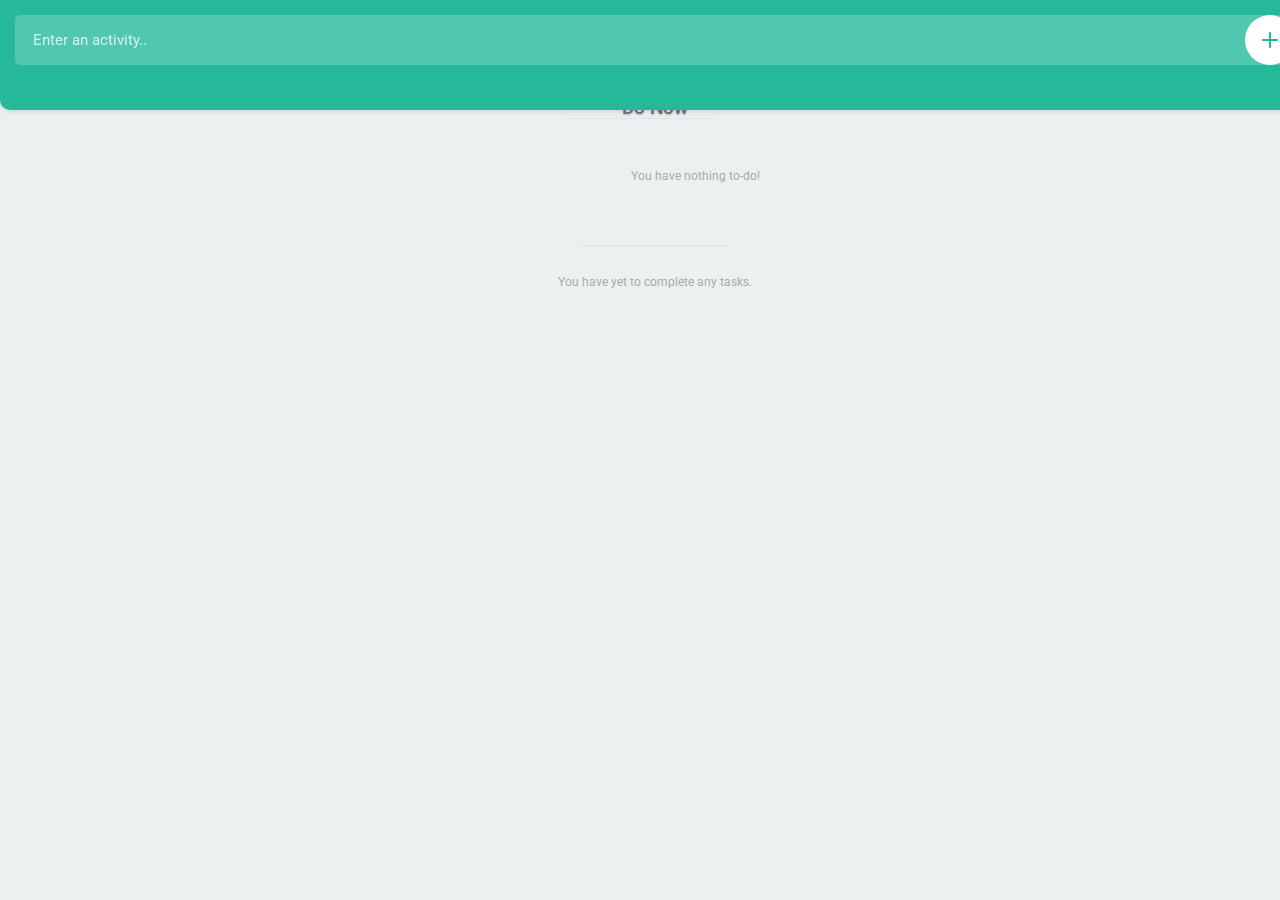
==== index.html @ c3f0b83d "Added list title" ====
<!DOCTYPE html>
<html>

<head>
    <meta charset="utf-8">
    <title>Todo List App</title>

    <!-- Roboto font embed -->
    <link href="https://fonts.googleapis.com/css?family=Roboto:400,500,700" rel="stylesheet">

    <!-- Stylesheets -->
    <link rel="stylesheet" type="text/css" href="resources/css/reset.min.css">
    <link rel="stylesheet" type="text/css" href="resources/css/style.css">

    <!-- JQuery -->
    <script src="https://ajax.googleapis.com/ajax/libs/jquery/3.2.1/jquery.min.js"></script>

    <!-- List Numeration Guide -->
    <!-- Do Now: todo1, completed1 -->
    <!-- Decide: todo2, completed2 -->
    <!-- Delegate: todo3, completed3 -->
    <!-- Later: todo4, completed4 -->

</head>

<body>
    <header>
        <input type="text" placeholder="Enter an activity.." id="item">
        <button id="add">
            <svg version="1.1" xmlns="http://www.w3.org/2000/svg" xmlns:xlink="http://www.w3.org/1999/xlink" x="0px" y="0px"viewBox="0 0 16 16" style="enable-background:new 0 0 16 16;" xml:space="preserve"><g><path class="fill" d="M16,8c0,0.5-0.5,1-1,1H9v6c0,0.5-0.5,1-1,1s-1-0.5-1-1V9H1C0.5,9,0,8.5,0,8s0.5-1,1-1h6V1c0-0.5,0.5-1,1-1s1,0.5,1,1v6h6C15.5,7,16,7.5,16,8z"/></g></svg>
        </button>
    </header>


    <div class="container">
        <h3 class="listTitle">Do Now</h3>

        <!-- Uncompleted tasks -->
        <ul class="todo" id="todo" list="todo1"></ul>


        <!-- Completed tasks -->
        <ul class="todo" id="completed" list="completed1"></ul>
    </div>




    <!-- JavaScripts -->
    <script src="resources/js/main.js">


    </script>
</body>

</html>
---- resources/css/style.css ----
@charset "UTF-8";
body {
    background: #edf0f1;
    padding: 80px 0 0 0;
}

body,
input,
button {
    font-family: 'Roboto', sans-serif;
}

h3.title {
    font-size: 22px;
    font-weight: 500;
    text-align: center;
}

h3.listTitle {
    font-size: 19px;
    font-weight: 500;
    color: #707272;
    text-align: center;
    text-shadow: 0px 1px 2px rgba(44, 62, 80, 0.30);
    margin-top: -7px;
}

.noFill {
    fill: none;
}

header {
    width: 100%;
    height: 80px;
    position: fixed;
    padding: 15px;
    top: 0;
    left: 0;
    z-index: 5;
    background: #25b99a;
    box-shadow: 0px 2px 4px rgba(44, 62, 80, 0.15);
    border-bottom-right-radius: 10px;
    border-bottom-left-radius: 10px;
}

header input {
    width: 100%;
    height: 50px;
    float: left;
    color: #fff;
    font-size: 15px;
    font-weight: 400;
    text-indent: 18px;
    padding: 0 60px 0 0;
    background: rgba(255, 255, 255, 0.2);
    border-top-left-radius: 5px;
    border-bottom-left-radius: 5px;
    border-top-right-radius: 25px;
    border-bottom-right-radius: 25px;
    border: 0px;
    box-shadow: none;
    outline: none;
    -webkit-appearance: none;
    -moz-appearance: none;
    -ms-appearance: none;
    -o-appearance: none;
    appearance: none;
}

header input::-webkit-input-placeholder {
    color: rgba(255, 255, 255, 0.75)
}

header input:-moz-input-placeholder {
    color: rgba(255, 255, 255, 0.75)
}

header input::-moz-input-placeholder {
    color: rgba(255, 255, 255, 0.75)
}

header input:-ms-input-placeholder {
    color: rgba(255, 255, 255, 0.75)
}

header button {
    width: 50px;
    height: 50px;
    position: absolute;
    top: 15px;
    right: 15px;
    z-index: 2;
    border-radius: 25px;
    background: #fff;
    border: 0px;
    box-shadow: none;
    outline: none;
    cursor: pointer;
}

header button svg {
    width: 16px;
    height: 16px;
    position: absolute;
    top: 50%;
    left: 50%;
    margin: -8px 0 0 -8px;
}

header button svg .fill {
    fill: #25b99a;
}

.container {
    width: 100%;
    float: left;
    padding: 15px;
}

ul.todo {
    width: 100%;
    float: left;
}

ul.title {
    width: 100%;
    float: left;
    text-align: center;
}

ul.item {
    width: 100%;
    float: left;
}

ul.todo li {
    width: 100%;
    min-height: 50px;
    float: left;
    font-size: 14px;
    font-weight: 500;
    color: #444;
    line-height: 22px;
    height: 50px;
    background: #fff;
    border-radius: 5px;
    position: relative;
    box-shadow: 0px 1px 2px rgba(44, 62, 80, 0.10);
    margin: 0 0 10px 0;
    padding: 14px 100px 0 14px;
}

ul.todo#todo li {
    top: 15px;
}

ul.item li {
    width: 100%;
    top: -15px;
    min-height: 50px;
    float: left;
    font-size: 14px;
    font-weight: 500;
    color: #444;
    line-height: 22px;
    height: 50px;
    background: #fff;
    border-radius: 5px;
    position: relative;
    box-shadow: 0px 1px 2px rgba(44, 62, 80, 0.10);
    margin: 0 0 10px 0;
    padding: 14px 100px 0 14px;
    z-index: 0;
}

ul.title li {
    width: 100%;
    min-height: 50px;
    float: left;
    font-size: 22px;
    font-weight: 500;
    color: #444;
    line-height: 22px;
    height: 55px;
    background: #fff;
    border-radius: 5px;
    position: relative;
    box-shadow: 0px 1px 2px rgba(44, 62, 80, 0.10);
    margin: 0 0 10px 0;
    padding: 15px 100px 15px;
    text-align: center;
    z-index: 1;
}

ul.todo li:last-of-type {
    margin: 0;
}

ul.todo li .buttons {
    width: 100px;
    height: 50px;
    position: absolute;
    top: 0;
    right: 0;
}

ul.todo li .buttons button {
    width: 50px;
    height: 50px;
    float: left;
    background: none;
    position: relative;
    border: 0px;
    box-shadow: none;
    outline: none;
    cursor: pointer;
    -webkit-appearance: none;
    -moz-appearance: none;
    -ms-appearance: none;
    -o-appearance: none;
    appearance: none;
}

ul.todo li .buttons button:last-of-type:before {
    content: '';
    width: 1px;
    height: 30px;
    position: absolute;
    top: 10px;
    left: 0;
    background: #edf0f1;
}

ul.todo li .buttons button svg {
    width: 22px;
    height: 22px;
    position: absolute;
    top: 50%;
    left: 50%;
    margin: -11px 0 0 -11px;
}

ul.todo li .buttons button.complete svg {
    border-radius: 11px;
    border: 1.4px solid #25b99a;
    -webkit-transition: background 0.2s ease;
    -moz-transition: background 0.2s ease;
    -ms-transition: background 0.2s ease;
    -o-transition: background 0.2s ease;
    transition: background 0.2s ease;
}

ul.todo#completed li .buttons button.complete svg {
    background: #25b99a;
    border: 0px;
}

ul.todo:not(#completed) li .buttons button.complete:hover svg {
    background: rgba(37, 185, 154, 0.75);
}

ul.todo:not(#completed) li .buttons button.complete:hover svg .fill {
    fill: #fff;
}

ul.todo#completed li .buttons button.complete svg .fill {
    fill: #fff;
}

ul.todo li .buttons button svg .fill {
    -webkit-transition: fill 0.2s ease;
    -moz-transition: fill 0.2s ease;
    -ms-transition: fill 0.2s ease;
    -o-transition: fill 0.2s ease;
    transition: fill 0.2s ease;
}

ul.todo li .buttons button.remove svg .fill {
    fill: #c0cecb;
}

ul.todo li .buttons button.remove:hover svg .fill {
    fill: #e85656;
}

ul.todo li .buttons button.complete svg .fill {
    fill: #25b99a;
}

ul.todo#completed {
    position: relative;
    padding: 60px 0 0 0;
}

ul.todo#completed:before {
    content: '';
    width: 150px;
    height: 1px;
    background: #d8e5e0;
    position: absolute;
    top: 30px;
    left: 50%;
    margin: 0 0 0 -75px;
}

ul.todo#todo:before {
    content: '';
    width: 150px;
    height: 1px;
    background: #d8e5e0;
    position: absolute;
    top: 118px;
    left: 50%;
    margin: 0 0 0 -75px;
}

ul.todo#todo:empty:after {
    content: 'You have nothing to-do!';
    margin: 15px 0 0 0;
}

ul.todo#completed:empty:after {
    content: 'You have yet to complete any tasks.';
}

ul.todo#todo:after,
ul.todo#completed:after {
    width: 100%;
    display: block;
    text-align: center;
    font-size: 12px;
    color: #aaa;
}
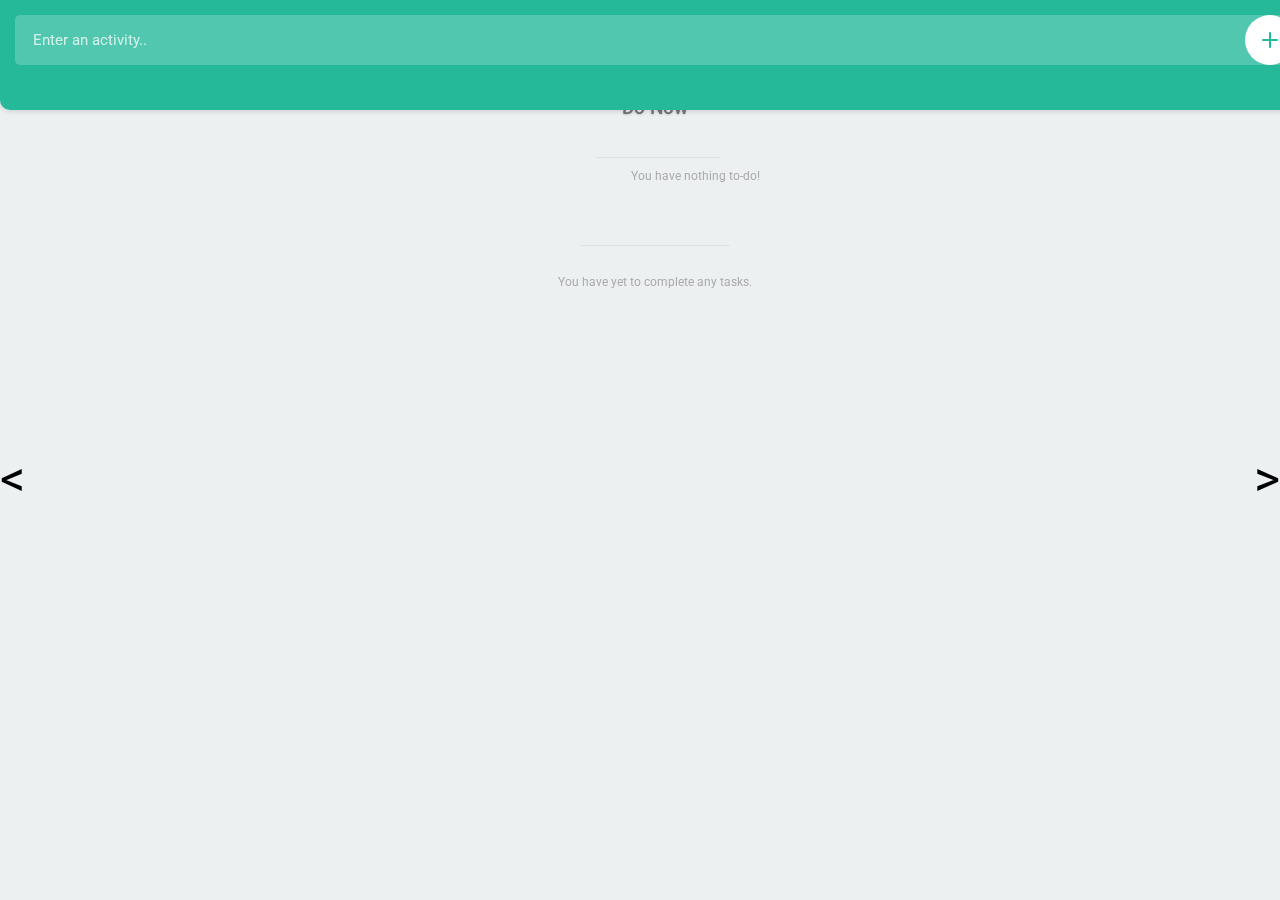
==== commit 876ae3fc: "Added swiping features" ====
--- a/index.html
+++ b/index.html
@@ -31,24 +31,58 @@
         </button>
     </header>
 
+    <div id='slider' class='swipe'>
+        <div class='swipe-wrap'>
+            <div class="container">
+                <h3 class="listTitle">Do Now</h3>
 
-    <div class="container">
-        <h3 class="listTitle">Do Now</h3>
-
-        <!-- Uncompleted tasks -->
-        <ul class="todo" id="todo" list="todo1"></ul>
+                <!-- Uncompleted tasks -->
+                <ul class="todo" id="todo" list="todo1"></ul>
 
 
-        <!-- Completed tasks -->
-        <ul class="todo" id="completed" list="completed1"></ul>
+                <!-- Completed tasks -->
+                <ul class="todo" id="completed" list="completed1"></ul>
+            </div>
+            <div class="container">
+                <h3 class="listTitle">Do Later</h3>
+
+                <!-- Uncompleted tasks -->
+                <ul class="todo" id="todo" list="todo1"></ul>
+
+
+                <!-- Completed tasks -->
+                <ul class="todo" id="completed" list="completed1"></ul>
+            </div>
+        </div>
     </div>
 
-
-
+    <div id="left-arrow" style="font-size: 50px; position: absolute; left: 0%; top: 50%; z-index: 1000;" onclick="javascript:window.mySwipe.prev();">
+        &lt;
+    </div>
+    <div id="right-arrow" style="font-size: 50px; position: absolute; right: 0%; top: 50%; z-index: 1000;" onclick="javascript:window.mySwipe.next();">
+        &gt;
+    </div>
 
     <!-- JavaScripts -->
-    <script src="resources/js/main.js">
+    <script src="resources/js/main.js"></script>
+    <script src="resources/js/swipe.js"></script>
 
+    <!-- Setup Swipe.js -->
+    <script type="text/javascript">
+        var body = document.getElementsByTagName("body")[0];
+        var positions = [];
+        var currentPage = 0;
+
+        var cb = function(index, element) {
+            positions[currentPage] = body.scrollTop;
+            body.scrollTop = positions[index] || 0;
+            currentPage = index;
+        };
+
+        var mySwipe = Swipe(document.getElementById('slider'), {
+            callback: cb
+        });
+        mySwipe.setup();
 
     </script>
 </body>
--- a/resources/css/style.css
+++ b/resources/css/style.css
@@ -10,6 +10,34 @@
     font-family: 'Roboto', sans-serif;
 }
 
+.swipe {
+    overflow: hidden;
+    visibility: hidden;
+    position: relative;
+}
+
+.swipe-wrap {
+    overflow: hidden;
+    position: relative;
+}
+
+.swipe-wrap>div {
+    float: left;
+    width: 100%;
+    min-height: 100%;
+    position: relative;
+}
+
+
+/*
+html,
+body {
+    height: 100%;
+    margin: 0px;
+    padding: 0px;
+}
+*/
+
 h3.title {
     font-size: 22px;
     font-weight: 500;
@@ -21,7 +49,7 @@
     font-weight: 500;
     color: #707272;
     text-align: center;
-    text-shadow: 0px 1px 2px rgba(44, 62, 80, 0.30);
+    text-shadow: 0px 1px 2px rgba(44, 62, 80, 0.20);
     margin-top: -7px;
 }
 
@@ -151,7 +179,8 @@
 }
 
 ul.todo#todo li {
-    top: 15px;
+    margin-top: 21px;
+    margin-bottom: -8px;
 }
 
 ul.item li {
@@ -305,13 +334,12 @@
 
 ul.todo#todo:before {
     content: '';
-    width: 150px;
+    width: 125px;
     height: 1px;
     background: #d8e5e0;
     position: absolute;
-    top: 118px;
     left: 50%;
-    margin: 0 0 0 -75px;
+    margin: 3px 0 0 -60px;
 }
 
 ul.todo#todo:empty:after {
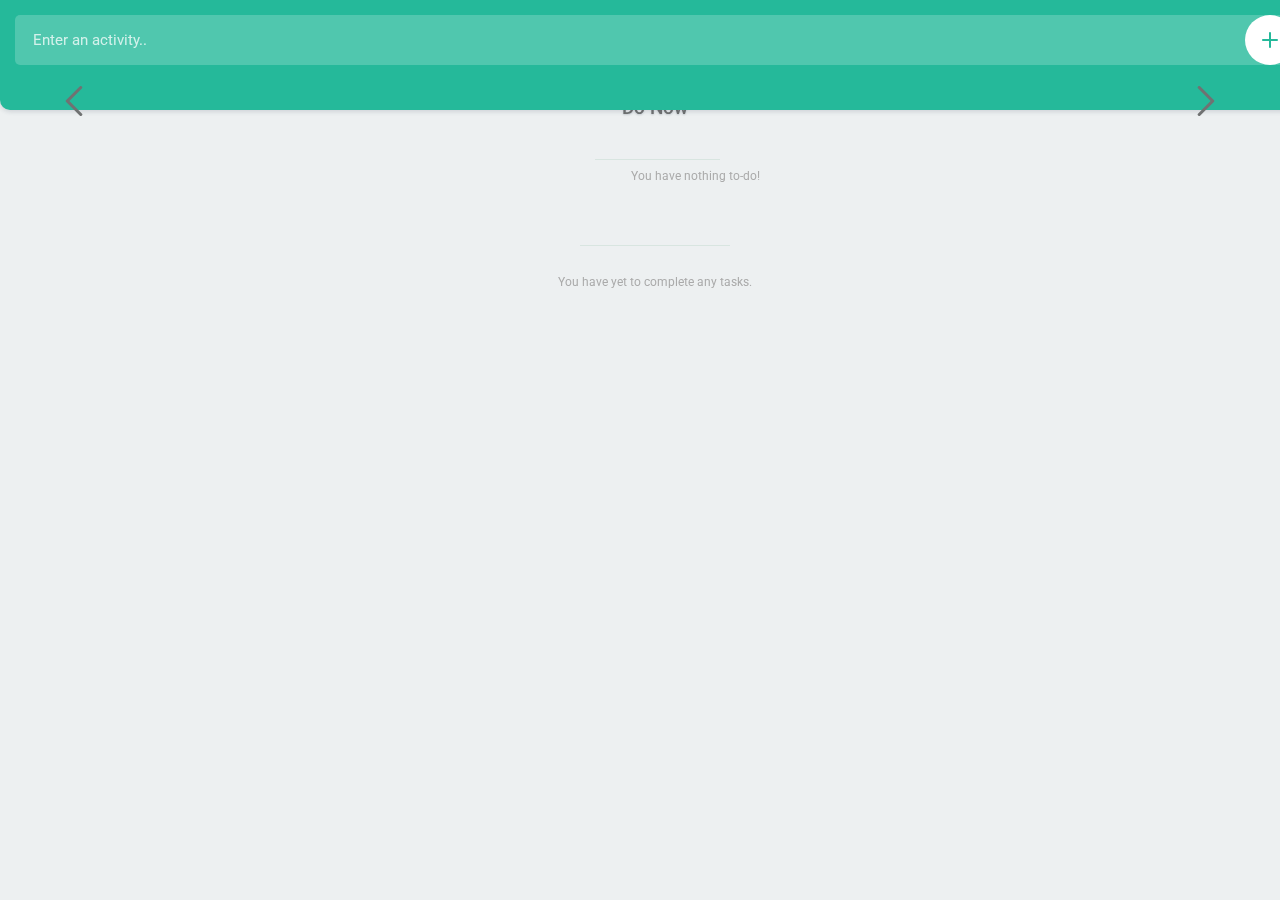
==== commit c1926cdc: "Added other lists and page swiping" ====
--- a/index.html
+++ b/index.html
@@ -44,23 +44,43 @@
                 <ul class="todo" id="completed" list="completed1"></ul>
             </div>
             <div class="container">
+                <h3 class="listTitle">Decide</h3>
+
+                <!-- Uncompleted tasks -->
+                <ul class="todo" id="todo" list="todo2"></ul>
+
+
+                <!-- Completed tasks -->
+                <ul class="todo" id="completed" list="completed2"></ul>
+            </div>
+            <div class="container">
+                <h3 class="listTitle">Delegate</h3>
+
+                <!-- Uncompleted tasks -->
+                <ul class="todo" id="todo" list="todo3"></ul>
+
+
+                <!-- Completed tasks -->
+                <ul class="todo" id="completed" list="completed3"></ul>
+            </div>
+            <div class="container">
                 <h3 class="listTitle">Do Later</h3>
 
                 <!-- Uncompleted tasks -->
-                <ul class="todo" id="todo" list="todo1"></ul>
+                <ul class="todo" id="todo" list="todo4"></ul>
 
 
                 <!-- Completed tasks -->
-                <ul class="todo" id="completed" list="completed1"></ul>
+                <ul class="todo" id="completed" list="completed4"></ul>
             </div>
         </div>
     </div>
 
-    <div id="left-arrow" style="font-size: 50px; position: absolute; left: 0%; top: 50%; z-index: 1000;" onclick="javascript:window.mySwipe.prev();">
-        &lt;
+    <div class="left-arrow" id="left-arrow" style="cursor: pointer; font-size: 50px; position: absolute; left: 5%; top: 70px; z-index: 1000;" onclick="javascript:window.mySwipe.prev();">
+        <svg width="20" height="30" id="Layer_1" data-name="Layer 1" xmlns="http://www.w3.org/2000/svg" viewBox="0 0 20.71 37.61"><defs><style>.cls-1{fill:#707272;}</style></defs><title>back_icon</title><path id="Chevron_Right" data-name="Chevron Right" class="cls-1" d="M24.19,112.89L41.11,129.8a1.9,1.9,0,1,0,2.69-2.68L28.23,111.55,43.8,96a1.9,1.9,0,0,0-2.69-2.68L24.2,110.21A1.92,1.92,0,0,0,24.19,112.89Z" transform="translate(-23.65 -92.75)"/></svg>
     </div>
-    <div id="right-arrow" style="font-size: 50px; position: absolute; right: 0%; top: 50%; z-index: 1000;" onclick="javascript:window.mySwipe.next();">
-        &gt;
+    <div class="right-arrow" id="right-arrow" style="cursor: pointer; font-size: 50px; position: absolute; right: 5%; top: 70px; z-index: 1000;" onclick="javascript:window.mySwipe.next();">
+        <svg width="20" height="30" id="Layer_1" class="fill" data-name="Layer 1" xmlns="http://www.w3.org/2000/svg" viewBox="0 0 20.71 37.61"><defs><style>.cls-1{fill:#707272;}</style></defs><title>next_icon</title><path id="Chevron_Right" data-name="Chevron Right" class="cls-1" d="M394.8,109.66L377.89,92.75a1.9,1.9,0,1,0-2.69,2.68L390.77,111,375.2,126.56a1.9,1.9,0,1,0,2.69,2.68l16.91-16.91A1.92,1.92,0,0,0,394.8,109.66Z" transform="translate(-374.65 -92.2)"/></svg>
     </div>
 
     <!-- JavaScripts -->
@@ -77,6 +97,7 @@
             positions[currentPage] = body.scrollTop;
             body.scrollTop = positions[index] || 0;
             currentPage = index;
+            localStorage.setItem('page', currentPage);
         };
 
         var mySwipe = Swipe(document.getElementById('slider'), {
--- a/resources/css/style.css
+++ b/resources/css/style.css
@@ -339,7 +339,7 @@
     background: #d8e5e0;
     position: absolute;
     left: 50%;
-    margin: 3px 0 0 -60px;
+    margin: 5px 0 0 -60px;
 }
 
 ul.todo#todo:empty:after {
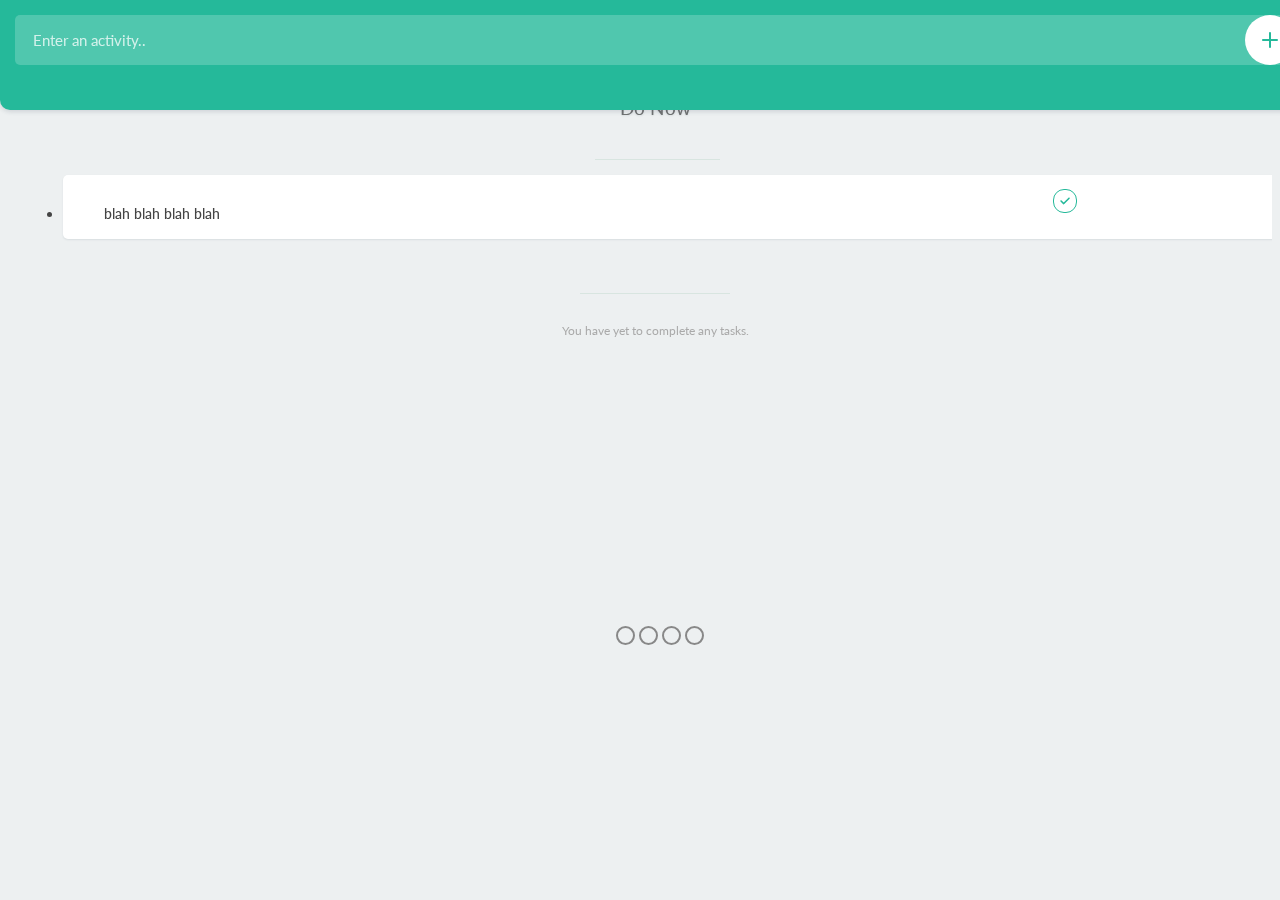
==== commit 15c6d222: "Switched fonts, added important and urgent buttons, removed delete button." ====
--- a/index.html
+++ b/index.html
@@ -5,8 +5,8 @@
     <meta charset="utf-8">
     <title>Todo List App</title>
 
-    <!-- Roboto font embed -->
-    <link href="https://fonts.googleapis.com/css?family=Roboto:400,500,700" rel="stylesheet">
+    <!-- Lato font embed -->
+    <link href="https://fonts.googleapis.com/css?family=Lato:100,300,400,700" rel="stylesheet">
 
     <!-- Stylesheets -->
     <link rel="stylesheet" type="text/css" href="resources/css/reset.min.css">
@@ -26,7 +26,7 @@
 <body>
     <header>
         <input type="text" placeholder="Enter an activity.." id="item">
-        <button id="add">
+        <button id="add" class="add">
             <svg version="1.1" xmlns="http://www.w3.org/2000/svg" xmlns:xlink="http://www.w3.org/1999/xlink" x="0px" y="0px"viewBox="0 0 16 16" style="enable-background:new 0 0 16 16;" xml:space="preserve"><g><path class="fill" d="M16,8c0,0.5-0.5,1-1,1H9v6c0,0.5-0.5,1-1,1s-1-0.5-1-1V9H1C0.5,9,0,8.5,0,8s0.5-1,1-1h6V1c0-0.5,0.5-1,1-1s1,0.5,1,1v6h6C15.5,7,16,7.5,16,8z"/></g></svg>
         </button>
     </header>
@@ -37,7 +37,19 @@
                 <h3 class="listTitle">Do Now</h3>
 
                 <!-- Uncompleted tasks -->
-                <ul class="todo" id="todo" list="todo1"></ul>
+                <ul class="todo" id="todo" list="todo1">
+                    <li>
+                        <p id="text">blah blah blah blah</p>
+                        <div class="options">
+                            <button class="important" id="important">important</button>
+                            <button class="urgent" id="urgent">urgent</button>
+                        </div>
+                        <div class="buttons">
+                            <!--                            <button class="remove"><svg version="1.1" xmlns="http://www.w3.org/2000/svg" xmlns:xlink="http://www.w3.org/1999/xlink" x="0px" y="0px" viewBox="0 0 22 22" style="enable-background:new 0 0 22 22;" xml:space="preserve"><rect class="noFill" width="22" height="22"></rect><g><g><path class="fill" d="M16.1,3.6h-1.9V3.3c0-1.3-1-2.3-2.3-2.3h-1.7C8.9,1,7.8,2,7.8,3.3v0.2H5.9c-1.3,0-2.3,1-2.3,2.3v1.3c0,0.5,0.4,0.9,0.9,1v10.5c0,1.3,1,2.3,2.3,2.3h8.5c1.3,0,2.3-1,2.3-2.3V8.2c0.5-0.1,0.9-0.5,0.9-1V5.9C18.4,4.6,17.4,3.6,16.1,3.6z M9.1,3.3c0-0.6,0.5-1.1,1.1-1.1h1.7c0.6,0,1.1,0.5,1.1,1.1v0.2H9.1V3.3z M16.3,18.7c0,0.6-0.5,1.1-1.1,1.1H6.7c-0.6,0-1.1-0.5-1.1-1.1V8.2h10.6L16.3,18.7L16.3,18.7z M17.2,7H4.8V5.9c0-0.6,0.5-1.1,1.1-1.1h10.2c0.6,0,1.1,0.5,1.1,1.1V7z"></path></g><g><g><path class="fill" d="M11,18c-0.4,0-0.6-0.3-0.6-0.6v-6.8c0-0.4,0.3-0.6,0.6-0.6s0.6,0.3,0.6,0.6v6.8C11.6,17.7,11.4,18,11,18z"></path></g><g><path class="fill" d="M8,18c-0.4,0-0.6-0.3-0.6-0.6v-6.8C7.4,10.2,7.7,10,8,10c0.4,0,0.6,0.3,0.6,0.6v6.8C8.7,17.7,8.4,18,8,18z"></path></g><g><path class="fill" d="M14,18c-0.4,0-0.6-0.3-0.6-0.6v-6.8c0-0.4,0.3-0.6,0.6-0.6c0.4,0,0.6,0.3,0.6,0.6v6.8C14.6,17.7,14.3,18,14,18z"></path></g></g></g></svg></button>-->
+                            <button class="complete"><svg version="1.1" xmlns="http://www.w3.org/2000/svg" xmlns:xlink="http://www.w3.org/1999/xlink" x="0px" y="0px" viewBox="0 0 22 22" style="enable-background:new 0 0 22 22;" xml:space="preserve"><rect y="0" class="noFill" width="22" height="22"></rect><g><path class="fill" d="M9.7,14.4L9.7,14.4c-0.2,0-0.4-0.1-0.5-0.2l-2.7-2.7c-0.3-0.3-0.3-0.8,0-1.1s0.8-0.3,1.1,0l2.1,2.1l4.8-4.8c0.3-0.3,0.8-0.3,1.1,0s0.3,0.8,0,1.1l-5.3,5.3C10.1,14.3,9.9,14.4,9.7,14.4z"></path></g></svg></button>
+                        </div>
+                    </li>
+                </ul>
 
 
                 <!-- Completed tasks -->
@@ -76,12 +88,12 @@
         </div>
     </div>
 
-    <div class="left-arrow" id="left-arrow" style="cursor: pointer; font-size: 50px; position: absolute; left: 5%; top: 70px; z-index: 1000;" onclick="javascript:window.mySwipe.prev();">
-        <svg width="20" height="30" id="Layer_1" data-name="Layer 1" xmlns="http://www.w3.org/2000/svg" viewBox="0 0 20.71 37.61"><defs><style>.cls-1{fill:#707272;}</style></defs><title>back_icon</title><path id="Chevron_Right" data-name="Chevron Right" class="cls-1" d="M24.19,112.89L41.11,129.8a1.9,1.9,0,1,0,2.69-2.68L28.23,111.55,43.8,96a1.9,1.9,0,0,0-2.69-2.68L24.2,110.21A1.92,1.92,0,0,0,24.19,112.89Z" transform="translate(-23.65 -92.75)"/></svg>
-    </div>
-    <div class="right-arrow" id="right-arrow" style="cursor: pointer; font-size: 50px; position: absolute; right: 5%; top: 70px; z-index: 1000;" onclick="javascript:window.mySwipe.next();">
-        <svg width="20" height="30" id="Layer_1" class="fill" data-name="Layer 1" xmlns="http://www.w3.org/2000/svg" viewBox="0 0 20.71 37.61"><defs><style>.cls-1{fill:#707272;}</style></defs><title>next_icon</title><path id="Chevron_Right" data-name="Chevron Right" class="cls-1" d="M394.8,109.66L377.89,92.75a1.9,1.9,0,1,0-2.69,2.68L390.77,111,375.2,126.56a1.9,1.9,0,1,0,2.69,2.68l16.91-16.91A1.92,1.92,0,0,0,394.8,109.66Z" transform="translate(-374.65 -92.2)"/></svg>
-    </div>
+    <ol>
+        <li id="dot1" class="dot" onclick="javascript:window.mySwipe.slide($('#dot1').index(), 1000)"></li>
+        <li id="dot2" class="dot" onclick="javascript:window.mySwipe.slide($('#dot2').index(), 1000)"></li>
+        <li id="dot3" class="dot" onclick="javascript:window.mySwipe.slide($('#dot3').index(), 1000)"></li>
+        <li id="dot4" class="dot" onclick="javascript:window.mySwipe.slide($('#dot4').index(), 1000)"></li>
+    </ol>
 
     <!-- JavaScripts -->
     <script src="resources/js/main.js"></script>
@@ -98,6 +110,7 @@
             body.scrollTop = positions[index] || 0;
             currentPage = index;
             localStorage.setItem('page', currentPage);
+            changeNav(currentPage);
         };
 
         var mySwipe = Swipe(document.getElementById('slider'), {
--- a/resources/css/style.css
+++ b/resources/css/style.css
@@ -7,7 +7,7 @@
 body,
 input,
 button {
-    font-family: 'Roboto', sans-serif;
+    font-family: 'Lato', sans-serif;
 }
 
 .swipe {
@@ -38,18 +38,12 @@
 }
 */
 
-h3.title {
-    font-size: 22px;
-    font-weight: 500;
-    text-align: center;
-}
-
 h3.listTitle {
     font-size: 19px;
-    font-weight: 500;
+    font-weight: 400;
     color: #707272;
     text-align: center;
-    text-shadow: 0px 1px 2px rgba(44, 62, 80, 0.20);
+    text-shadow: 0px 1px 2px rgba(44, 62, 80, 0.10);
     margin-top: -7px;
 }
 
@@ -111,7 +105,7 @@
     color: rgba(255, 255, 255, 0.75)
 }
 
-header button {
+header button.add {
     width: 50px;
     height: 50px;
     position: absolute;
@@ -126,7 +120,7 @@
     cursor: pointer;
 }
 
-header button svg {
+header button.add svg {
     width: 16px;
     height: 16px;
     position: absolute;
@@ -135,7 +129,7 @@
     margin: -8px 0 0 -8px;
 }
 
-header button svg .fill {
+header button.add svg .fill {
     fill: #25b99a;
 }
 
@@ -146,17 +140,6 @@
 }
 
 ul.todo {
-    width: 100%;
-    float: left;
-}
-
-ul.title {
-    width: 100%;
-    float: left;
-    text-align: center;
-}
-
-ul.item {
     width: 100%;
     float: left;
 }
@@ -183,59 +166,61 @@
     margin-bottom: -8px;
 }
 
-ul.item li {
-    width: 100%;
-    top: -15px;
-    min-height: 50px;
-    float: left;
-    font-size: 14px;
-    font-weight: 500;
-    color: #444;
-    line-height: 22px;
-    height: 50px;
-    background: #fff;
-    border-radius: 5px;
-    position: relative;
-    box-shadow: 0px 1px 2px rgba(44, 62, 80, 0.10);
-    margin: 0 0 10px 0;
-    padding: 14px 100px 0 14px;
-    z-index: 0;
-}
-
-ul.title li {
-    width: 100%;
-    min-height: 50px;
-    float: left;
-    font-size: 22px;
-    font-weight: 500;
-    color: #444;
-    line-height: 22px;
-    height: 55px;
-    background: #fff;
-    border-radius: 5px;
-    position: relative;
-    box-shadow: 0px 1px 2px rgba(44, 62, 80, 0.10);
-    margin: 0 0 10px 0;
-    padding: 15px 100px 15px;
-    text-align: center;
-    z-index: 1;
-}
-
 ul.todo li:last-of-type {
     margin: 0;
 }
 
-ul.todo li .buttons {
-    width: 100px;
+ul.todo li p {
+    position: relative;
+    left: 27px;
+}
+
+ul.todo li .options {
+    width: 125px;
     height: 50px;
     position: absolute;
     top: 0;
     right: 0;
 }
 
+ul.todo li .options button {
+    bottom: 17px;
+    padding-bottom: 11px;
+    font-weight: 300;
+    font-size: 10px;
+    position: absolute;
+    z-index: 2;
+    border-radius: 7px;
+    background: #5bb7a1;
+    border: 0px;
+    box-shadow: none;
+    outline: none;
+    cursor: pointer;
+}
+
+ul.todo li .options button.important {
+    width: 60px;
+    height: 15px;
+}
+
+ul.todo li .options button.urgent {
+    width: 45px;
+    height: 15px;
+    right: 10px;
+}
+
+ul.todo li .buttons {
+    width: 50px;
+    height: 50px;
+    position: absolute;
+    top: 0;
+    right: 0;
+}
+
 ul.todo li .buttons button {
     width: 50px;
     height: 50px;
+    right: 352px;
     float: left;
     background: none;
     position: relative;
@@ -250,13 +235,13 @@
     appearance: none;
 }
 
-ul.todo li .buttons button:last-of-type:before {
+ul.todo li .options button:last-of-type:before {
     content: '';
     width: 1px;
     height: 30px;
     position: absolute;
-    top: 10px;
-    left: 0;
+    top: -5px;
+    left: -5px;
     background: #edf0f1;
 }
 
@@ -304,6 +289,8 @@
     transition: fill 0.2s ease;
 }
 
+
+/*
 ul.todo li .buttons button.remove svg .fill {
     fill: #c0cecb;
 }
@@ -311,6 +298,8 @@
 ul.todo li .buttons button.remove:hover svg .fill {
     fill: #e85656;
 }
+
+*/
 
 ul.todo li .buttons button.complete svg .fill {
     fill: #25b99a;
@@ -359,3 +348,22 @@
     font-size: 12px;
     color: #aaa;
 }
+
+ol {
+    position: fixed;
+    list-style: none;
+    width: 100%;
+    top: 610px;
+    left: 45%;
+}
+
+ol li {
+    background: #edf0f1;
+    border: solid 2px;
+    border-color: #888;
+    border-radius: 50%;
+    display: inline-block;
+    width: 15px;
+    height: 15px;
+    cursor: pointer;
+}
